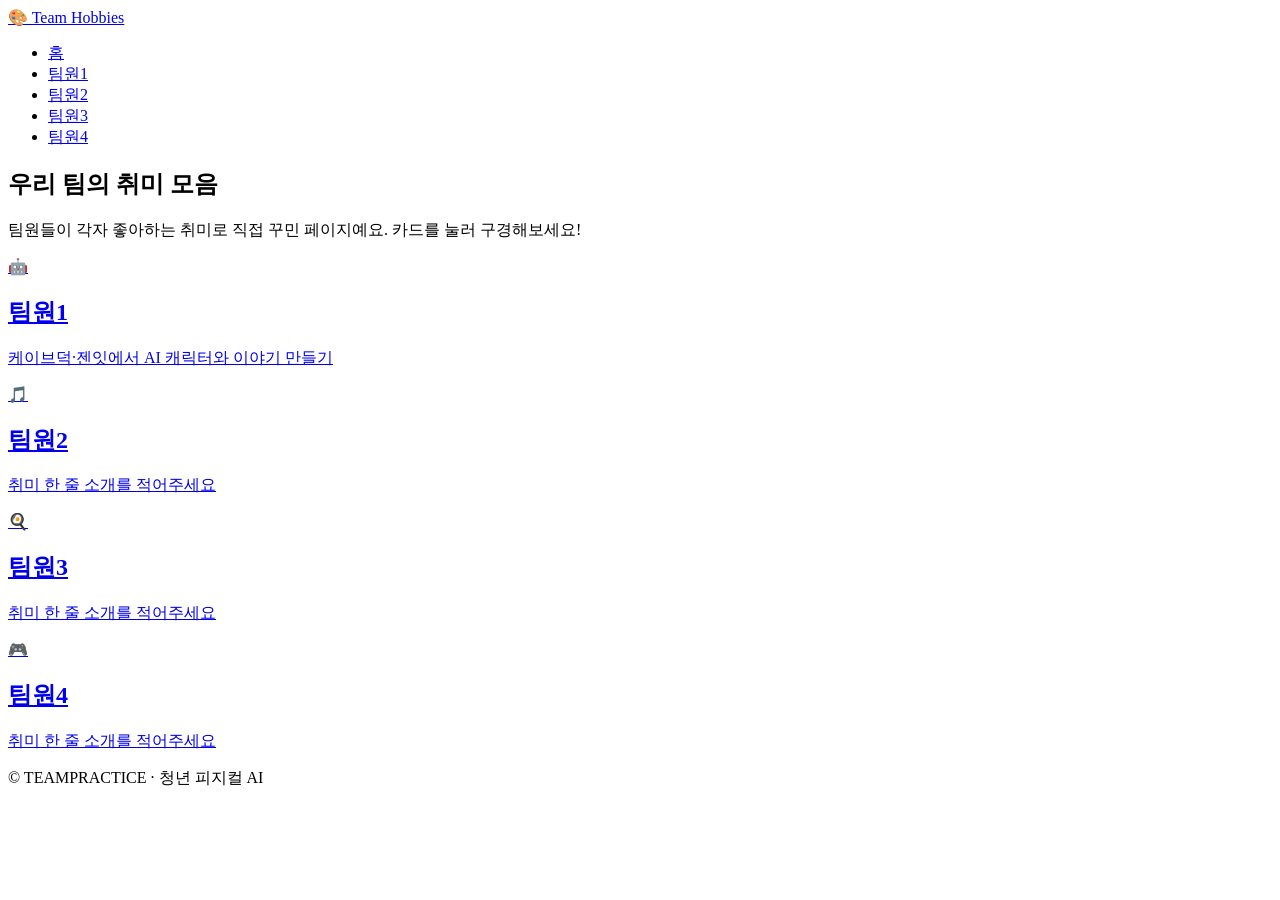
==== index.html @ ffcaaef9 "팀원1 페이지 꾸미기: AI 캐릭터 채팅(케이브덕, 젠잇) Co-Authored-By: Claude Opus 5.5 <noreply@anthropic.com>" ====
<!DOCTYPE html>
<html lang="ko">
<head>
  <meta charset="UTF-8">
  <meta name="viewport" content="width=device-width, initial-scale=1.0">
  <title>우리 팀 취미 모음</title>
  <link rel="stylesheet" href="css/common.css">
</head>
<body>
  <nav class="nav">
    <div class="container">
      <a class="logo" href="index.html">🎨 Team Hobbies</a>
      <ul>
        <li><a href="index.html" aria-current="page">홈</a></li>
        <li><a href="members/member1/index.html">팀원1</a></li>
        <li><a href="members/member2/index.html">팀원2</a></li>
        <li><a href="members/member3/index.html">팀원3</a></li>
        <li><a href="members/member4/index.html">팀원4</a></li>
      </ul>
    </div>
  </nav>

  <main class="container">
    <section class="hero">
      <h1>우리 팀의 취미 모음</h1>
      <p>팀원들이 각자 좋아하는 취미로 직접 꾸민 페이지예요. 카드를 눌러 구경해보세요!</p>
    </section>

    <!-- 각자 자기 카드의 이모지 / 이름 / 한 줄 소개만 수정해주세요 -->
    <section class="member-grid">
      <a class="member-card" href="members/member1/index.html">
        <div class="emoji">🤖</div>
        <h2>팀원1</h2>
        <p>케이브덕·젠잇에서 AI 캐릭터와 이야기 만들기</p>
      </a>
      <a class="member-card" href="members/member2/index.html">
        <div class="emoji">🎵</div>
        <h2>팀원2</h2>
        <p>취미 한 줄 소개를 적어주세요</p>
      </a>
      <a class="member-card" href="members/member3/index.html">
        <div class="emoji">🍳</div>
        <h2>팀원3</h2>
        <p>취미 한 줄 소개를 적어주세요</p>
      </a>
      <a class="member-card" href="members/member4/index.html">
        <div class="emoji">🎮</div>
        <h2>팀원4</h2>
        <p>취미 한 줄 소개를 적어주세요</p>
      </a>
    </section>
  </main>

  <footer class="footer">
    <div class="container">© TEAMPRACTICE · 청년 피지컬 AI</div>
  </footer>
</body>
</html>
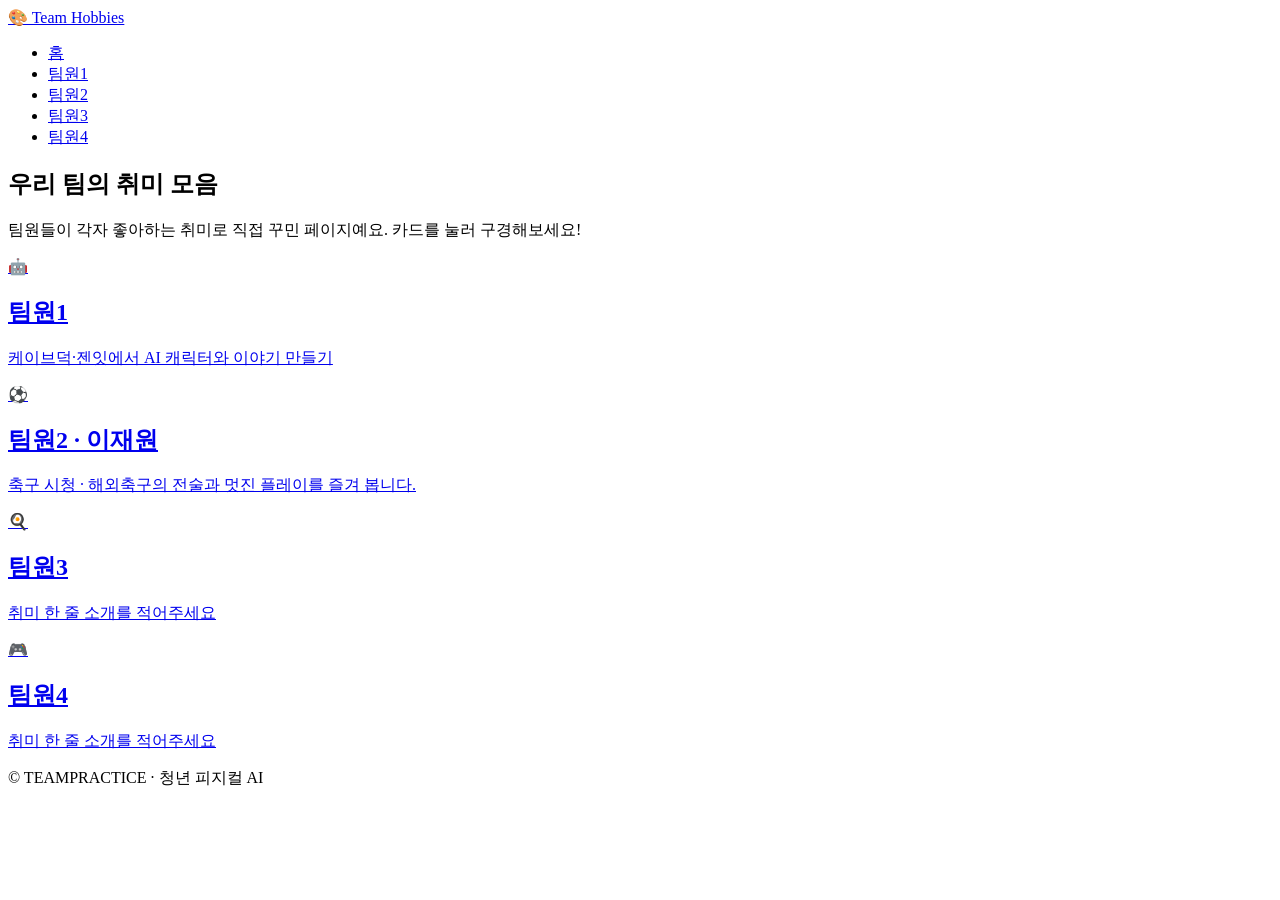
==== commit 8e99f3c4: "Merge pull request #2 from jaewonlee021111/main 팀원2 이재원 — 축구 시청 취미 소개 추가" ====
--- a/index.html
+++ b/index.html
@@ -34,9 +34,9 @@
         <p>케이브덕·젠잇에서 AI 캐릭터와 이야기 만들기</p>
       </a>
       <a class="member-card" href="members/member2/index.html">
-        <div class="emoji">🎵</div>
-        <h2>팀원2</h2>
-        <p>취미 한 줄 소개를 적어주세요</p>
+        <div class="emoji">⚽</div>
+        <h2>팀원2 · 이재원</h2>
+        <p>축구 시청 · 해외축구의 전술과 멋진 플레이를 즐겨 봅니다.</p>
       </a>
       <a class="member-card" href="members/member3/index.html">
         <div class="emoji">🍳</div>
